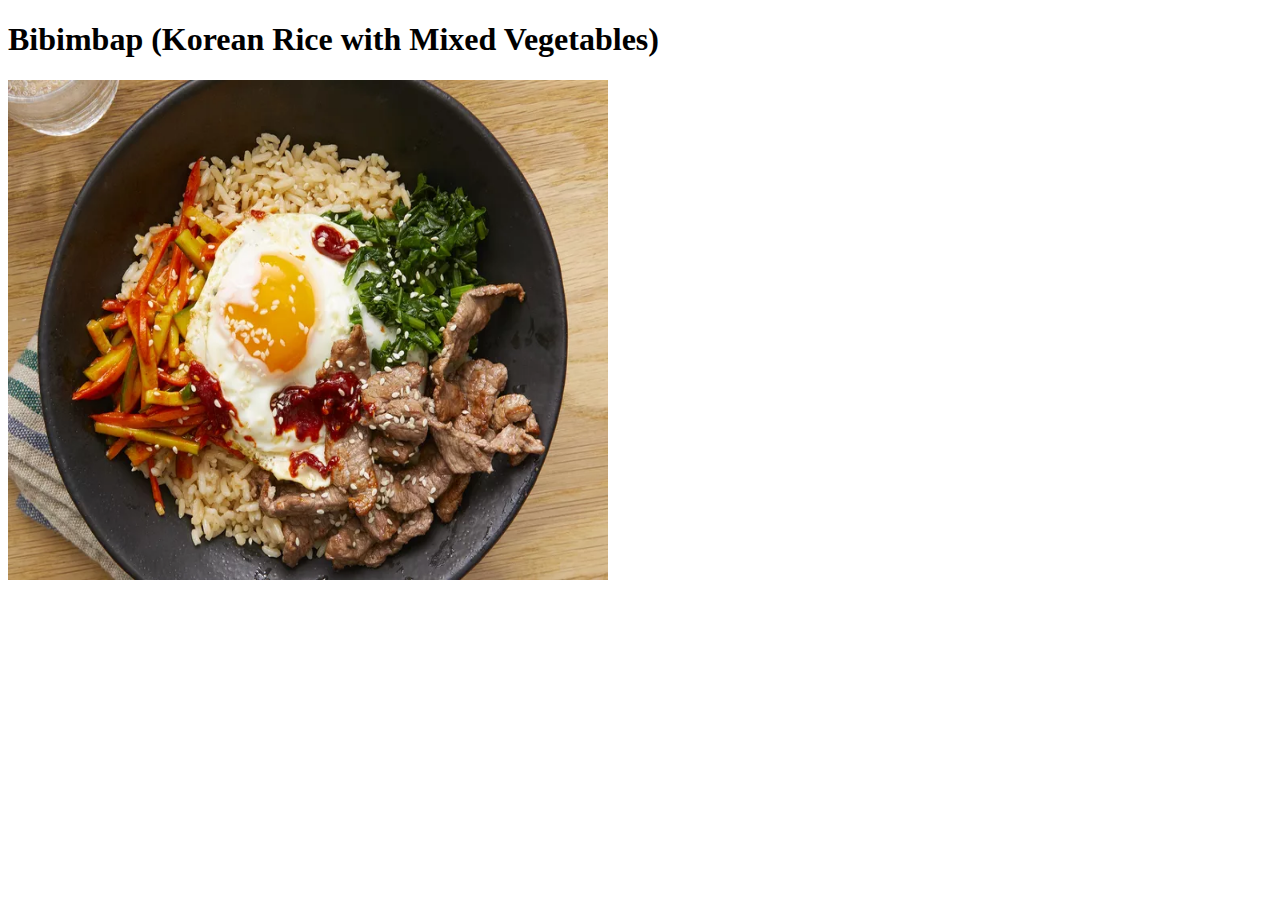
==== recipes/bibimbap.html @ a90b6863 "created bibimbap webpage with heading and image, added bibimbap image to images directory, added lin" ====
<!DOCTYPE html>
<html lang="en">
    <head>
        <meta charset="UTF-8">
        <title>Bibimbap </title>
    </head>

    <h1>Bibimbap (Korean Rice with Mixed Vegetables)</h1>
    <img src="../images/bibimbap.png" alt="Bibimbap" height="500" width="600">

    <body>


    </body>
</html>
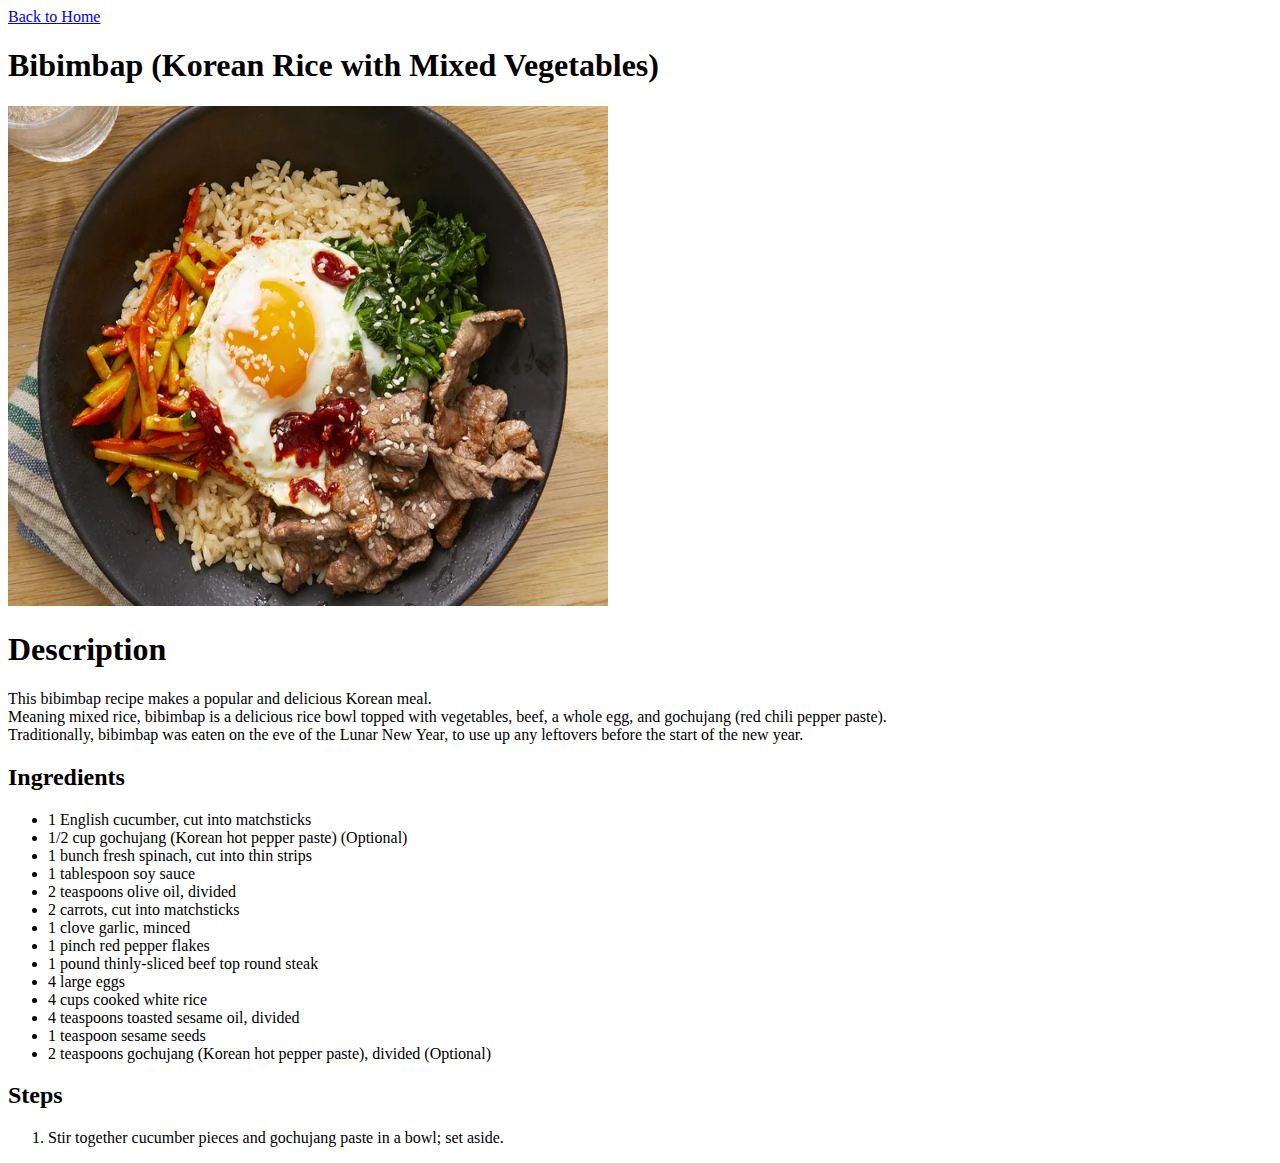
==== commit 47a88569: "Added description and ordered and unordered lists for ingredients and steps. added link to homepage" ====
--- a/recipes/bibimbap.html
+++ b/recipes/bibimbap.html
@@ -5,10 +5,39 @@
         <title>Bibimbap </title>
     </head>
 
-    <h1>Bibimbap (Korean Rice with Mixed Vegetables)</h1>
-    <img src="../images/bibimbap.png" alt="Bibimbap" height="500" width="600">
+   
+    <body>
+        <a href="../index.html">Back to Home</a>
+        <h1>Bibimbap (Korean Rice with Mixed Vegetables)</h1>
+        <img src="../images/bibimbap.png" alt="Bibimbap" height="500" width="600">
+        <h1>Description</h1>
+    
+        <p>
+            This bibimbap recipe makes a popular and delicious Korean meal. <br> Meaning mixed rice, bibimbap is a delicious rice bowl topped with vegetables, beef, a whole egg, and gochujang (red chili pepper paste). <br> Traditionally, bibimbap was eaten on the eve of the Lunar New Year, to use up any leftovers before the start of the new year.
+        </p>
 
-    <body>
+        <h2>Ingredients</h2>
+        <ul>
+            <li>1 English cucumber, cut into matchsticks</li>
+            <li>1/2 cup gochujang (Korean hot pepper paste) (Optional)</li>
+            <li>1 bunch fresh spinach, cut into thin strips</li>
+            <li>1 tablespoon soy sauce</li>
+            <li>2 teaspoons olive oil, divided</li>
+            <li>2 carrots, cut into matchsticks</li>
+            <li>1 clove garlic, minced</li>
+            <li>1 pinch red pepper flakes</li>
+            <li>1 pound thinly-sliced beef top round steak</li>
+            <li>4 large eggs</li>
+            <li>4 cups cooked white rice</li>
+            <li>4 teaspoons toasted sesame oil, divided</li>
+            <li>1 teaspoon sesame seeds</li>
+            <li>2 teaspoons gochujang (Korean hot pepper paste), divided (Optional)</li>
+        </ul>
+
+        <h2>Steps</h2>
+        <ol>
+            <li>Stir together cucumber pieces and gochujang paste in a bowl; set aside.</li>
+        </ol>
 
 
     </body>
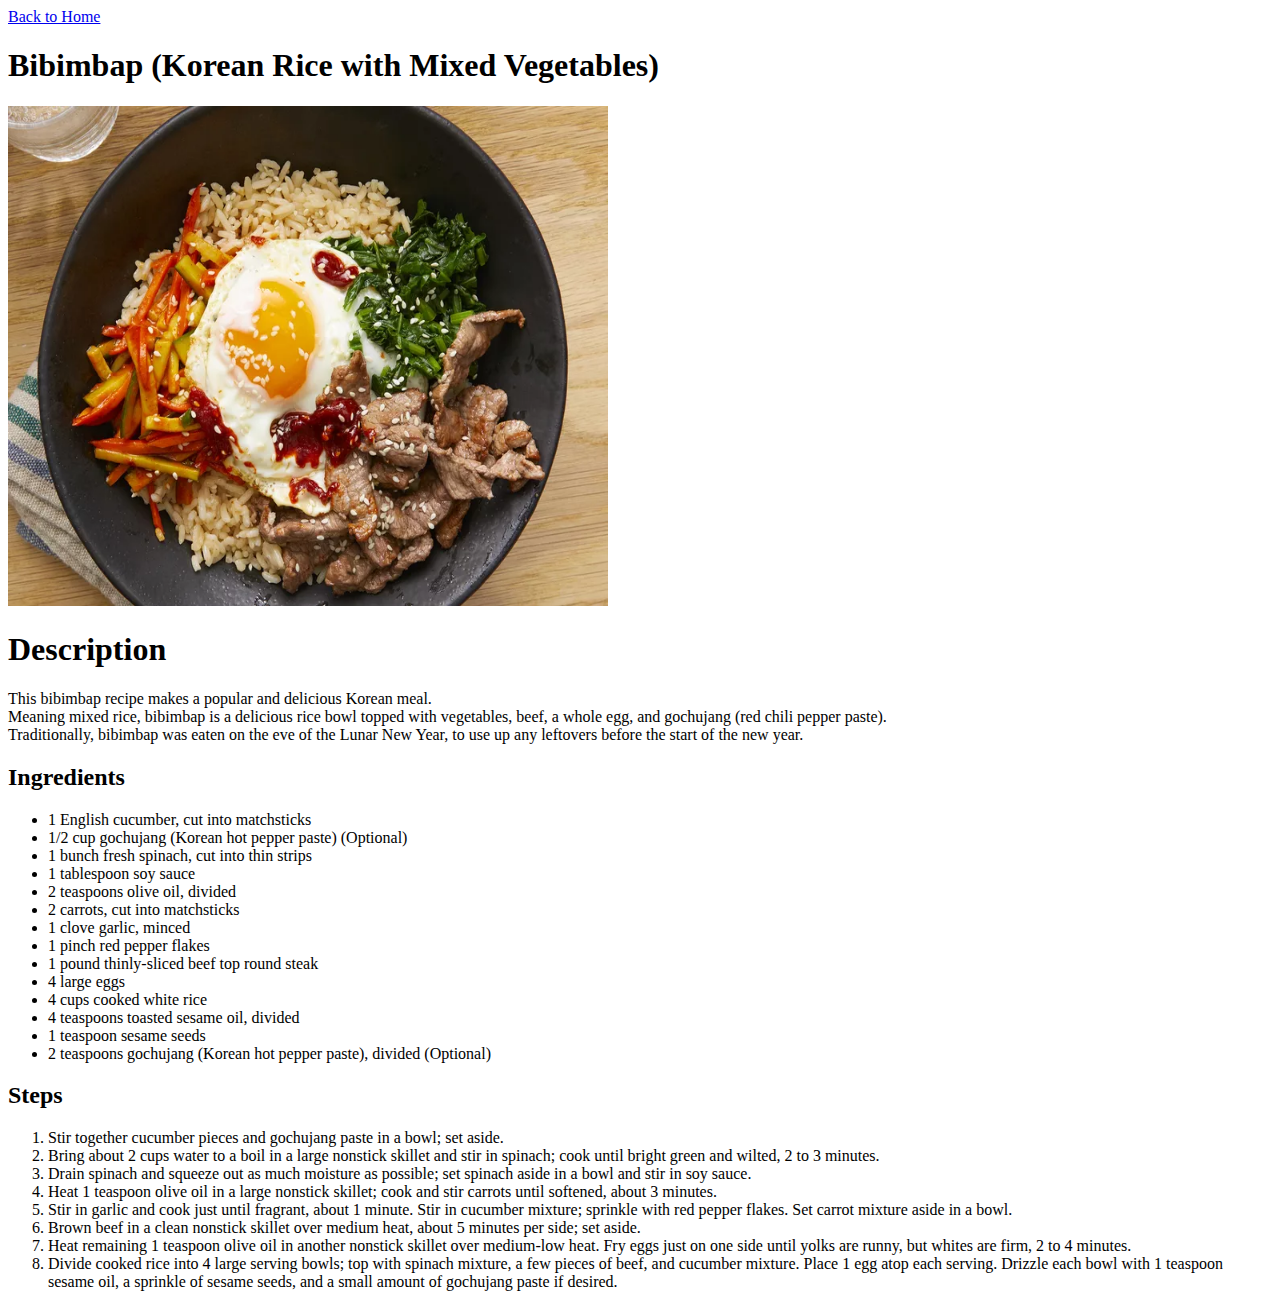
==== commit 6b464960: "finalized lists for bibimbap steps" ====
--- a/recipes/bibimbap.html
+++ b/recipes/bibimbap.html
@@ -37,6 +37,13 @@
         <h2>Steps</h2>
         <ol>
             <li>Stir together cucumber pieces and gochujang paste in a bowl; set aside.</li>
+            <li>Bring about 2 cups water to a boil in a large nonstick skillet and stir in spinach; cook until bright green and wilted, 2 to 3 minutes.</li>
+            <li>Drain spinach and squeeze out as much moisture as possible; set spinach aside in a bowl and stir in soy sauce.</li>
+            <li>Heat 1 teaspoon olive oil in a large nonstick skillet; cook and stir carrots until softened, about 3 minutes.</li>
+            <li>Stir in garlic and cook just until fragrant, about 1 minute. Stir in cucumber mixture; sprinkle with red pepper flakes. Set carrot mixture aside in a bowl.</li>
+            <li>Brown beef in a clean nonstick skillet over medium heat, about 5 minutes per side; set aside.</li>
+            <li>Heat remaining 1 teaspoon olive oil in another nonstick skillet over medium-low heat. Fry eggs just on one side until yolks are runny, but whites are firm, 2 to 4 minutes.</li>
+            <li>Divide cooked rice into 4 large serving bowls; top with spinach mixture, a few pieces of beef, and cucumber mixture. Place 1 egg atop each serving. Drizzle each bowl with 1 teaspoon sesame oil, a sprinkle of sesame seeds, and a small amount of gochujang paste if desired.</li>
         </ol>
 
 
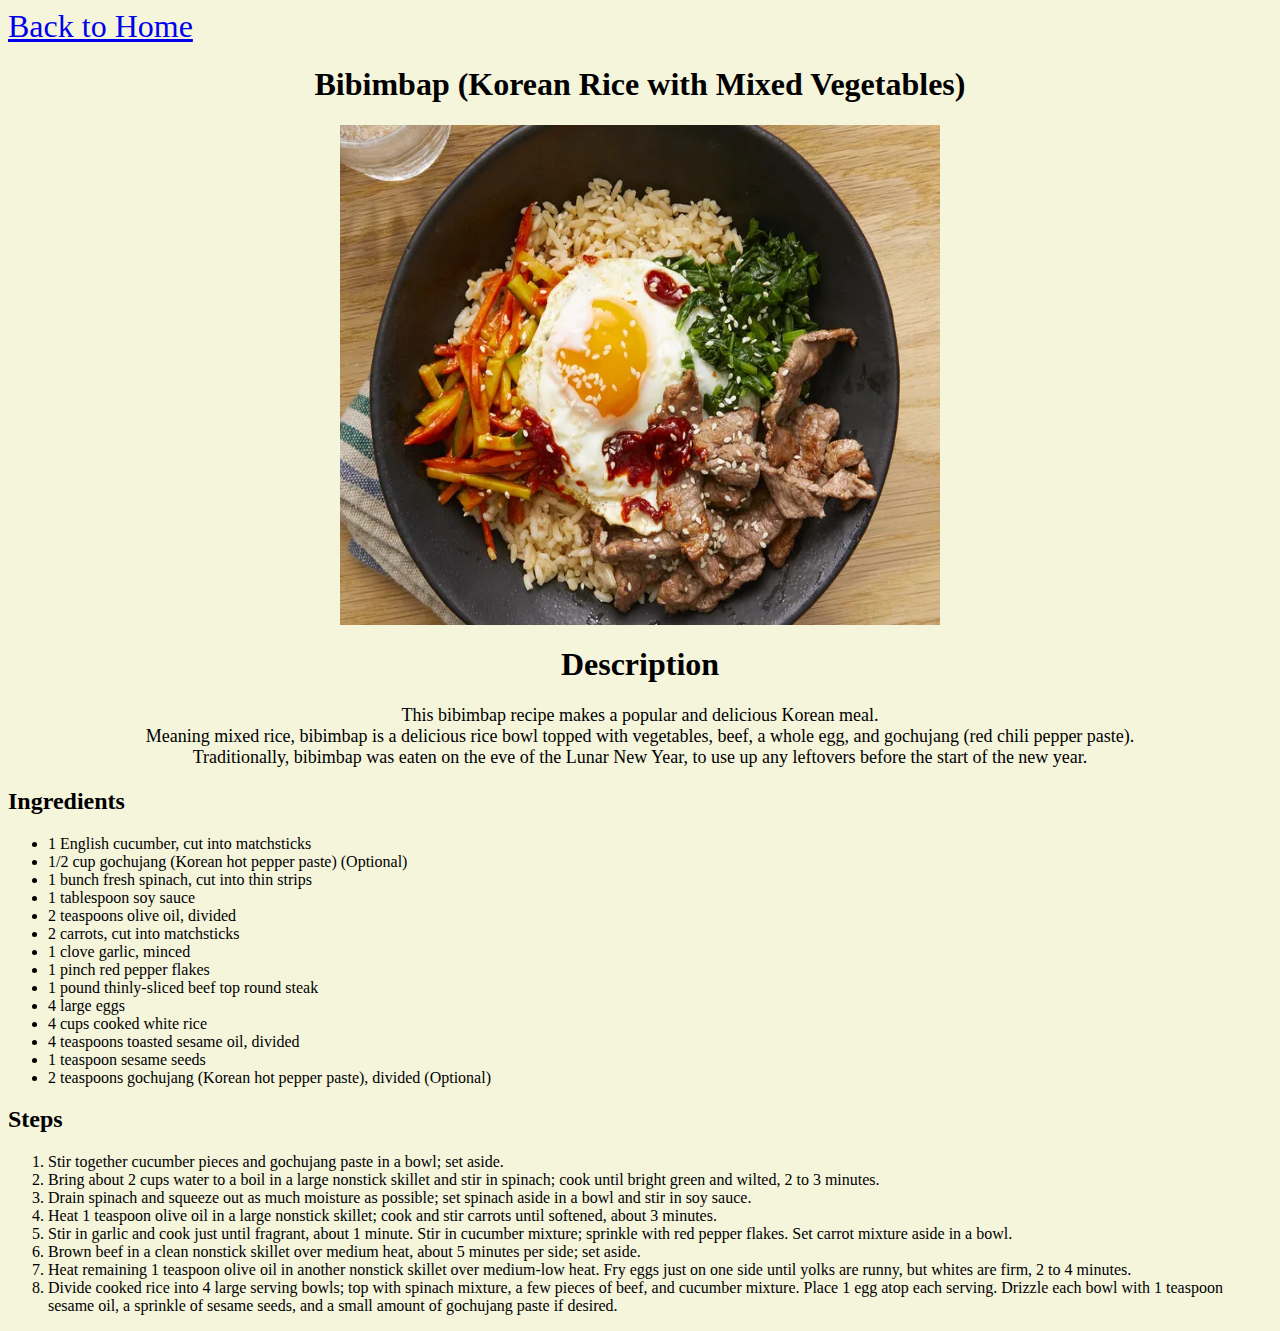
==== commit 401d2a5b: "added css files and edited the look of this previous project" ====
--- a/recipes/bibimbap.html
+++ b/recipes/bibimbap.html
@@ -3,16 +3,17 @@
     <head>
         <meta charset="UTF-8">
         <title>Bibimbap </title>
+        <link rel="stylesheet" href="styles.css">
     </head>
 
    
     <body>
-        <a href="../index.html">Back to Home</a>
+        <a class="home" href="../index.html">Back to Home</a>
         <h1>Bibimbap (Korean Rice with Mixed Vegetables)</h1>
         <img src="../images/bibimbap.png" alt="Bibimbap" height="500" width="600">
         <h1>Description</h1>
     
-        <p>
+        <p class="description">
             This bibimbap recipe makes a popular and delicious Korean meal. <br> Meaning mixed rice, bibimbap is a delicious rice bowl topped with vegetables, beef, a whole egg, and gochujang (red chili pepper paste). <br> Traditionally, bibimbap was eaten on the eve of the Lunar New Year, to use up any leftovers before the start of the new year.
         </p>
 
@@ -44,6 +45,7 @@
             <li>Brown beef in a clean nonstick skillet over medium heat, about 5 minutes per side; set aside.</li>
             <li>Heat remaining 1 teaspoon olive oil in another nonstick skillet over medium-low heat. Fry eggs just on one side until yolks are runny, but whites are firm, 2 to 4 minutes.</li>
             <li>Divide cooked rice into 4 large serving bowls; top with spinach mixture, a few pieces of beef, and cucumber mixture. Place 1 egg atop each serving. Drizzle each bowl with 1 teaspoon sesame oil, a sprinkle of sesame seeds, and a small amount of gochujang paste if desired.</li>
+            
         </ol>
 
 
--- a/recipes/styles.css
+++ b/recipes/styles.css
@@ -0,0 +1,30 @@
+body {
+    background-color: beige;
+    
+    
+}
+
+h1{
+    text-align: center;
+}
+
+img{
+    display: block;
+    margin-left: auto;
+    margin-right: auto;
+    
+}
+
+.description{
+    text-align: center;
+    font-family:Georgia, 'Times New Roman', Times, serif;
+    font-size: large;
+}
+
+.home{
+    font-size: 32px;
+}
+
+
+
+
